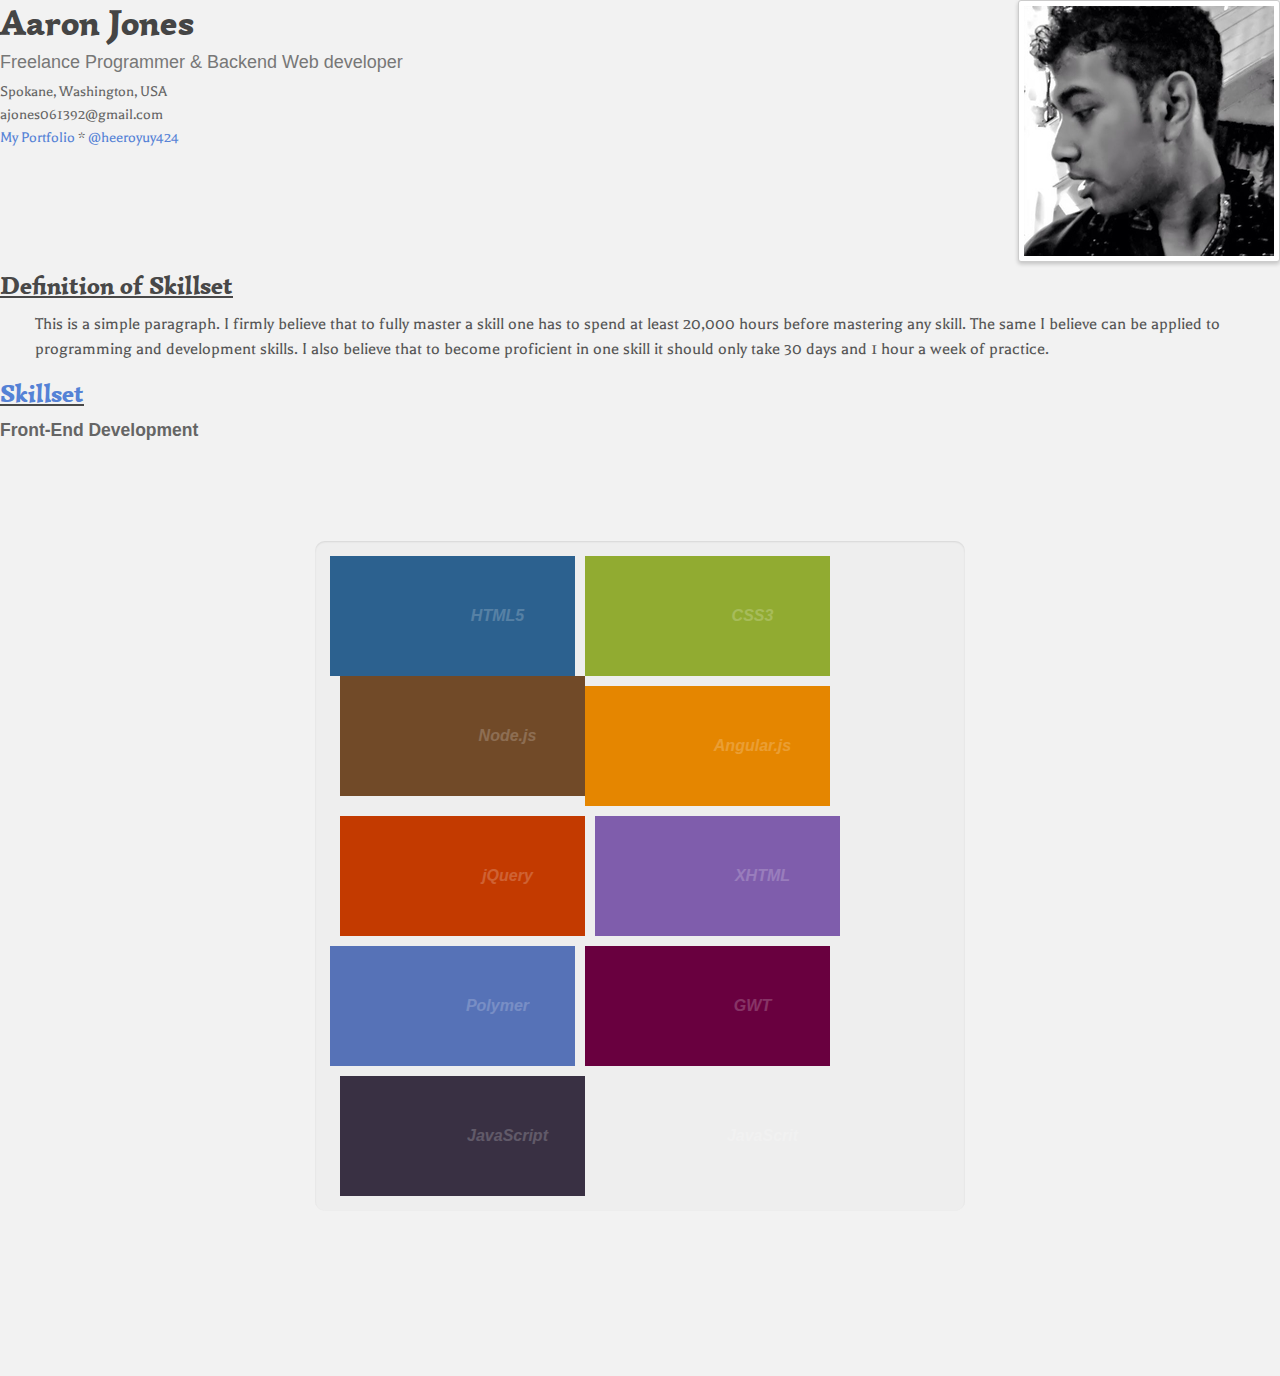
==== websites/portfolio/html/skillset.html @ 325709bb "Created another web page for my portfolio website for the category of Skillset. Working on the CSS f" ====
<!DOCTYPE html>

<html lang="en">

<head>
	<script type="text/javascript" src="javascript/ninja-btn.js"></script>
	<meta http-equiv="Content-Type" content="text/html; charset=utf-8" />
	<title>Online Responsive Resume Demo</title>
	<meta name="author" content="Aaron Jones">
	<meta http-equiv="X-UA-Compatible" content="IE=edge,chrome=1">
	<meta name="HandheldFriendly" content="true">
	<meta name="viewport" content="width=device-width, initial-scale=1,maximum-scale=1,user-scalable=no">
	<link rel="stylesheet" type="text/css" href="http://fonts.googleapis.com/css?family=Simonetta:400,900|Balthazar">
  	<link rel="stylesheet" type="text/css" href="../css/styles.css">
  	<link rel="stylesheet" type="text/css" href="../css/responsive.css">
  	<script src="http://code.jquery.com/jquery-1.7.1.min.js"></script>
    <link rel="stylesheet" type="text/css" href="https://googledrive.com/host/0B1iqZ7_4jtUfRUhpNWx3bEU2dFk" />

  		<style>
		/* Demo page only */

		#about{
		    color: #999;
		    text-align: center;
		    font: 0.9em Arial, Helvetica;
		}

		#about a{
		    color: #777;
		}		
		</style>
</head>

<body>

	<header class="clearfix">
            <div id="info">
                <h1><span itemprop="name">Aaron Jones</span></h1>
                <h3><span itemprop="jobTitle">Freelance Programmer & Backend Web developer</span></h3>
                <small itemprop="address" itemscope itemType="http://schema.org/PostalAddress">
                    <span itemprop="addressLocality">Spokane</span>,
                    <span itemprop="addressRegion">Washington</span>,
                    <span itemprop="addressCountry">USA</span>
                </small>
                <small><span itemprop="email">ajones061392@gmail.com</span></small>
                <small><a href="https://github.com/bigboss424/" itemprop="url">My Portfolio</a> * <a href="https://twiiter.com/heeroyuy424" itemprop="url">@heeroyuy424</a></small>
            </div>

            <div id="photo">
                <img src="../imgs/resize_profilepic.jpg" alt="Aaron Jones' Portfolio Picture" itemprop="image"/>
            </div>
    </header>

	<section id="profile">
		<h2>Definition of Skillset</h2>

		<p>
			This is a simple paragraph. I firmly believe that to fully master a skill one has to spend at least 20,000 hours before mastering any skill. The same I believe can be applied to programming and development skills. I also believe that to become proficient in one skill it should only take 30 days and 1 hour a week of practice.
		</p>
	</section>

	
            <h2 itemprop="name"><a href="html/skillset.html">Skillset</a></h2>
            
            <h4 itemprop="about">Front-End Development</h4>
            <section id="skills-interactive">
                
                   <ul class="menu">
	    <li tabindex="1">
	      <span class="title">HTML5</span> 
	      <div class="content">I have been studying HTML since the fifth grade. I remember writing my first web page and then full on website in high school both junior and senion year. Then from there further adapted my skills with HTML to keep up with its most current standard HTML5.</div>
	    </li>
	    <li tabindex="1">
	      <span class="title">CSS3</span> 
	      <div class="content">Though I have recently started to study CSS3</div>
	    </li>
	    <li tabindex="1">
	      <span class="title">Node.js</span> 
	      <div class="content">Lorem ipsum dolor sit amet, consectetur adipiscing elit. Suspendisse interdum dictum scelerisque. Morbi eu euismod lorem.</div>
	    </li>
	    <li tabindex="1">
	      <span class="title">Angular.js</span> 
	      <div class="content">Lorem ipsum dolor sit amet, consectetur adipiscing elit. Suspendisse interdum dictum scelerisque. Morbi eu euismod lorem.</div>
	    </li>
	    <li tabindex="1">
	      <span class="title">jQuery</span> 
	      <div class="content">Lorem ipsum dolor sit amet, consectetur adipiscing elit. Suspendisse interdum dictum scelerisque. Morbi eu euismod lorem.</div>
	    </li>
	    <li tabindex="1">
	      <span class="title">XHTML</span> 
	      <div class="content">Lorem ipsum dolor sit amet, consectetur adipiscing elit. Suspendisse interdum dictum scelerisque. Morbi eu euismod lorem.</div>
	    </li>
	    <li tabindex="1"> 
	      <span class="title">Polymer</span>
	      <div class="content">Lorem ipsum dolor sit amet, consectetur adipiscing elit. Suspendisse interdum dictum scelerisque. Morbi eu euismod lorem.</div>
	    </li>
	    <li tabindex="1"> 
	      <span class="title">GWT</span>
	      <div class="content">Lorem ipsum dolor sit amet, consectetur adipiscing elit. Suspendisse interdum dictum scelerisque. Morbi eu euismod lorem.</div>
	    </li>
	    <li tabindex="1"> 
	      <span class="title">JavaScript</span>
	      <div class="content">Lorem ipsum dolor sit amet, consectetur adipiscing elit. Suspendisse interdum dictum scelerisque. Morbi eu euismod lorem.</div>
	    </li>     
	    <li tabindex="1"> 
	      <span class="title">JavaScrit</span>
	      <div class="content">Lorem ipsum dolor sit amet, consectetur adipiscing elit. Suspendisse interdum dictum scelerisque. Morbi eu euismod lorem.</div>
	    </li>     
	  </ul>
  

	<script src="https://googledrive.com/host/0B1iqZ7_4jtUfbjcxRUdNczBzaGs" type='text/javascript'></script>
    </section>   
</body>
---- websites/portfolio/css/styles.css ----
/**Relative CSS Styles**/
* {margin: 0; padding 0;}

html {height: 101%;}

body {
    background: #f2f2f2 url('imgs/bg-tile.png'); 
    font-size: 62.5%; 
    padding-bottom: 65px; 
}


h1{ 
    font-family: "Simonetta", "Trebuchet MS", Arial, sans-serif; 
    color: #454545; 
    font-size: 3.6em; 
    margin-bottom: 6px;
}

h2{
    font-family: "Simonetta", "Trebuchet MS", Arial, sans-serif;
    color: #484848; 
    font-size: 2.5em;
    margin-bottom: 10px;
    text-decoration: underline;
}

h3{
    font-family: "Trebuchet MS", Verdana, Arial, sans-serif;
    color: #777;
    font-weight: normal;
    font-size: 1.8em;
    margin-bottom: 10px;
}

h4{
    font-family: "Trebuchet MS", Verdana, Arial, sans-serif;
    color: #656565;
    font-weight: bold;
    font-size: 1.75em;
    margin-bottom: 4px;
}


p{
    font-family: "Balthazar", "Droid Serif", Times New Roman, serif;
    color: #565656;
    font-size: 1.8em;
    line-height: 1.4em;
    margin-bottom: 15px; 
    padding-left: 35px;
}


small{
    font-family: "Balthazar", serif; 
    color: #656565;
    font-size: 1.6em;
    display: block;
    margin-bottom: 6px;
}

ul{
    display: block;
    list-style: none;
}

ul li{
    padding-left: 45px;
    list-style-type: none;
    vertical-align: top;
    background: url('imgs/bullet.png') 25px 5px no-repeat;
    margin-bottom: 5px;
    font-family: "Balthazar", serif;
    color: #666;
    font-size: 1.6em;
    line-height: 2.3em;
}

img{
    border: 0;
    max-width: 100%;
}

a{
    color: #5582d6;
    text-decoration: none;
}

a:hover{
    text-decoration: underline;   
}

/** @group core layout **/
#w{
    margin: 0px 50px; 
    padding: 20px 40px;
    padding-top: 35px;
    background: #fff;
    min-width: 260px;
    max-width: 900px;
    border-bottom-right-radius: 8px;
    border-bottom-left-radius: 8px;
    -webkit-border-bottom-left-radius: 8px;
    -webkit-border-bottom-right-radius: 8px;
    -moz-border-radius-bottomleft: 8px;
    -moz-border-radius-bottomright: 8px;
}

header{
    width: 100%;   
}

/** @group personal settings **/
#info{
    float: left;
    margin-bottom: 12px;
}

#photo{
    float: right;
}

#photo img{
    -webkit-border-radius: 3px;
    -moz-border-radius: 3px;
    border-radius: 3px;
    -webkit-box-shadow: 0 2px 4px rgba(0, 0, 0, 0.2);
    -moz-box-shadow: 0 2px 4px rgba(0, 0, 0, 0.2);
    box-shadow: 0 2px 4px rgba(0, 0, 0, 0.2);
    background-color: #fff;
    border: 1px solid #ccc;
    padding: 5px;
}

/** @group skills **/
#skills-left {
    display: block; float: left; margin-right: 30px; 
}

#skills-right {
    display: block; float: left;
}

#skills-interactive {
    .menu{
  width: 620px;
  margin: 100px auto; padding: 15px;      
  list-style: none;
  counter-reset: li;
  background: #eee;
  -moz-box-shadow: 0 1px 2px rgba(0,0,0,.1) inset;
  -webkit-box-shadow: 0 1px 2px rgba(0,0,0,.1) inset;
  box-shadow: 0 1px 2px rgba(0,0,0,.1) inset;
  -moz-border-radius: 10px;
  -webkit-border-radius: 10px;
  border-radius: 10px;
}

.menu:before,
.menu:after {
  content: "";
  display: table;
}

.menu:after {
  clear: both;
}

.menu {
  zoom:1;
}

/* -------------------------------- */        

.menu li {
  position: relative;
  float: left;
  cursor: pointer;
  height: 120px; width: 200px;
  margin: 10px 0 0 10px;
  color: #fff;
} 

.menu li:hover, .menu li:focus{
  background-image: -webkit-gradient(linear, left top, left bottom, from(rgba(255,255,255,.2)), to(rgba(255,255,255,0)));
  background-image: -webkit-linear-gradient(top, rgba(255,255,255,.2), rgba(255,255,255,0));
  background-image: -moz-linear-gradient(top, rgba(255,255,255,.2), rgba(255,255,255,0));
  background-image: -ms-linear-gradient(top, rgba(255,255,255,.2), rgba(255,255,255,0));
  background-image: -o-linear-gradient(top, rgba(255,255,255,.2), rgba(255,255,255,0));
  background-image: linear-gradient(top, rgba(255,255,255,.2), rgba(255,255,255,0));
}

.menu .cover{
  z-index: 2;
}

.menu .cover:focus{
  outline: 0;
}

/* -------------------------------- */

.menu li::after{
  content: counter(li);
  counter-increment: li;
  font: italic bold 10px serif, georgia;
  position: absolute;
  color: rgba(255,255,255,.1);
  opacity: 0;
  -webkit-transition: all .2s ease-out;
  -moz-transition: all .2s ease-out;
  -ms-transition: all .2s ease-out; 
  -o-transition: all .2s ease-out;  
  transition: all .2s ease-out;    
}      

.menu li:hover::after, .menu li:focus::after{
  font-size: 100px;
  opacity: 1; 
}

.menu .cover::after{
  z-index: -1;
}

/* -------------------------------- */       

.menu li:nth-child(1),
.menu li:nth-child(2),
.menu li:nth-child(3){
  margin-top: 0;
}

.menu li:nth-child(1),
.menu li:nth-child(4),
.menu li:nth-child(7){
  margin-left: 0;      
}

/* -------------------------------- */       

.menu li:nth-child(1),
.menu li:nth-child(1) .content,
.menu li:nth-child(1) .close{
  background-color: #2c618f;
}         

.menu li:nth-child(2),
.menu li:nth-child(2) .content,
.menu li:nth-child(2) .close{
  background-color: #91ab31;   
}   

.menu li:nth-child(3),
.menu li:nth-child(3) .content,
.menu li:nth-child(3) .close{
  background-color: #714a28;   
}

.menu li:nth-child(4),
.menu li:nth-child(4) .content,
.menu li:nth-child(4) .close{
  background-color: #e58600;      
}

.menu li:nth-child(5),
.menu li:nth-child(5) .content,
.menu li:nth-child(5) .close{
  background-color: #c33a00;
}

.menu li:nth-child(6),
.menu li:nth-child(6) .content,
.menu li:nth-child(6) .close{
  background-color: #7f5dac;
}

.menu li:nth-child(7),
.menu li:nth-child(7) .content,
.menu li:nth-child(7) .close{
  background-color: #5672b7;     
}

.menu li:nth-child(8),
.menu li:nth-child(8) .content,
.menu li:nth-child(8) .close{
  background-color: #69003f;
}

.menu li:nth-child(9),
.menu li:nth-child(9) .content,
.menu li:nth-child(9) .close{
  background-color: #393043;
}

/* -------------------------------- */

.menu .content{
  opacity: 0; display: none\9;
  overflow: hidden;
  font: 12px Arial, Helvetica;
  position: absolute;
  height: 120px; width: 200px; /* Ideally: height: 100%; width: 100%; but works at it should just in FF */
  -webkit-transition: all .3s ease-out;
  -moz-transition: all .3s ease-out;
  -ms-transition: all .3s ease-out; 
  -o-transition: all .3s ease-out;  
  transition: all .3s ease-out;      
}  

.menu .expanded{
  opacity: .95; display: block\9;
  overflow: visible;
  padding: 40px;
  height: 300px; width: 540px; /* Cover the entire area */
}

.menu li:nth-child(3n) .content{ /* 3,6,9 */
  right: 0;
}

.menu li:nth-child(3n-1) .expanded{ /* 2,5,8 */
  left: 50%;
  margin-left: -310px;
}

.menu li:nth-child(7) .content, /* 7,8,9 */
.menu li:nth-child(8) .content,
.menu li:nth-child(9) .content{
  bottom: 0;
}                      

.menu li:nth-child(4) .expanded, /* 4,5,6 */
.menu li:nth-child(5) .expanded,
.menu li:nth-child(6) .expanded{
  margin-top: -190px;
  top: 50%;
} 

/* -------------------------------- */    

.menu .title{
  position: absolute;
  height: 100%; width: 100%;
  text-align: center;
  font: italic bold 1em/120px 'trebuchet MS', Arial, helvetica;
  opacity: .2;
}

.menu li:hover .title{
  opacity: .7;
}    

/* -------------------------------- */

.menu .close {
  display: none;
  border: 5px solid #fff;
  color: #fff;
  cursor: pointer;
  height: 40px; width: 40px;
  font: bold 20px/40px arial, helvetica;
  position: absolute;
  text-align: center;
  top: -20px; right: -20px;
  -moz-border-radius: 40px;
  -webkit-border-radius: 40px;
  border-radius: 40px;      
}

.menu .cover .close{
  display: block;
}
}

/** @group clearfix **/
.clearfix:after{
    content: "."; 
    display: block;
    clear: both;
    visibility: hidden;
    line-height: 0;
    height: 0;
}

.clearfix{
    display: inline-block;
}

html[xmls] .clearfix{
    display: block;
}

* html .clearfix{
    height: 1%;
}
---- websites/portfolio/css/responsive.css ----
@media only screen and (max-width: 740px)
{
    h1{ font-size: 4.5em; }
    h3{ font-size: 2.2em; }
    h2{ display: block; text-align: center; }
    #info {float: none; display: block; text-align: center; }
    #photo{
            float: none;
            display: block;
            text-align: center;
    }
    #w {padding: 20px 15px; }
    p { padding: 0; }
}

@media only screen and (max-width: 570px) {
    ul li {
        display: inline-block; 
        padding-left: 15px; 
        width: 140px; 
        background-position: -5px 0px;
        margin-right: 6px; 
        line-height: 1.7em;
    }
    #skills-left, skills-right { margin-bottom: 15px; }
}

@media only screen and (max-width: 480px) {
    ul li { width: 120px; }
    #w { margin: 0 20px; }
}
 
@media only screen and (max-width: 320px) {
    #w { margin: 0 10px; }
}
 
/** iPhone only **/
@media screen and (max-device-width: 480px) {
    ul li { width: 150px; }
}
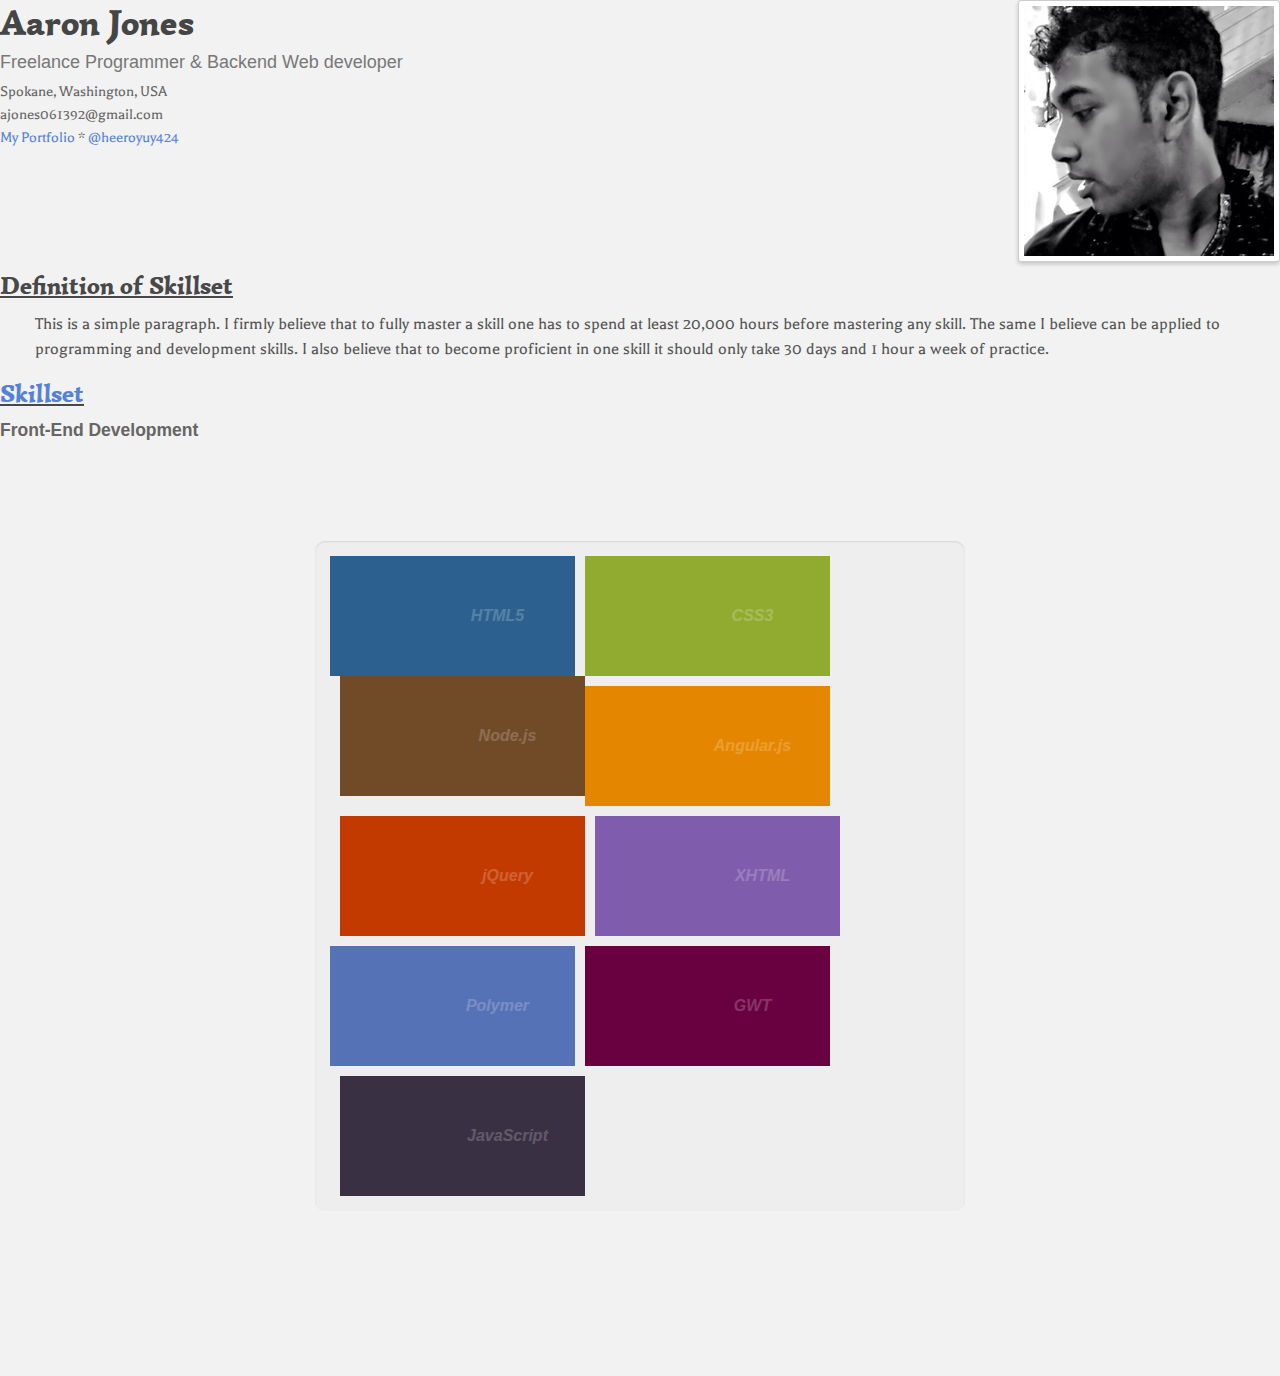
==== commit f6cace53: "Added titles to each of the categories. Will have to work on adding more boxes into the menu design." ====
--- a/websites/portfolio/html/skillset.html
+++ b/websites/portfolio/html/skillset.html
@@ -102,10 +102,6 @@
 	      <span class="title">JavaScript</span>
 	      <div class="content">Lorem ipsum dolor sit amet, consectetur adipiscing elit. Suspendisse interdum dictum scelerisque. Morbi eu euismod lorem.</div>
 	    </li>     
-	    <li tabindex="1"> 
-	      <span class="title">JavaScrit</span>
-	      <div class="content">Lorem ipsum dolor sit amet, consectetur adipiscing elit. Suspendisse interdum dictum scelerisque. Morbi eu euismod lorem.</div>
-	    </li>     
 	  </ul>
   
 
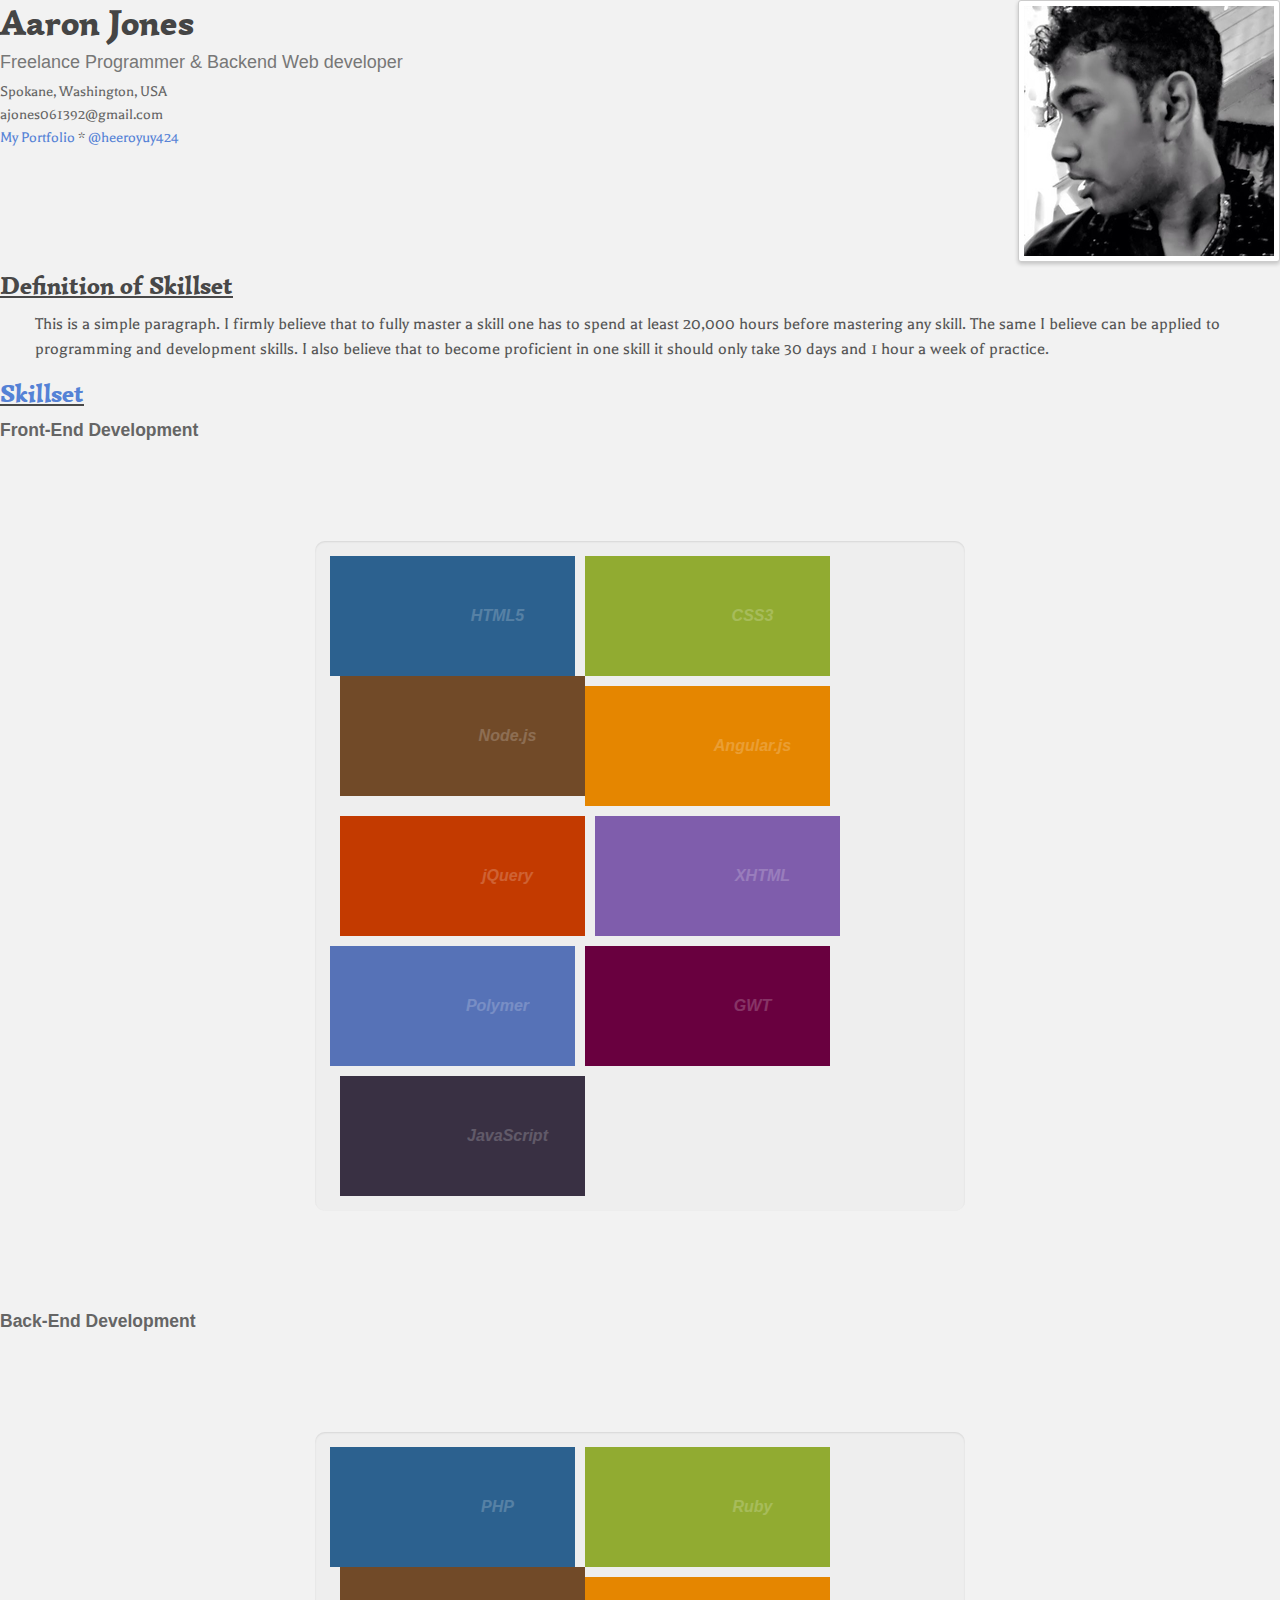
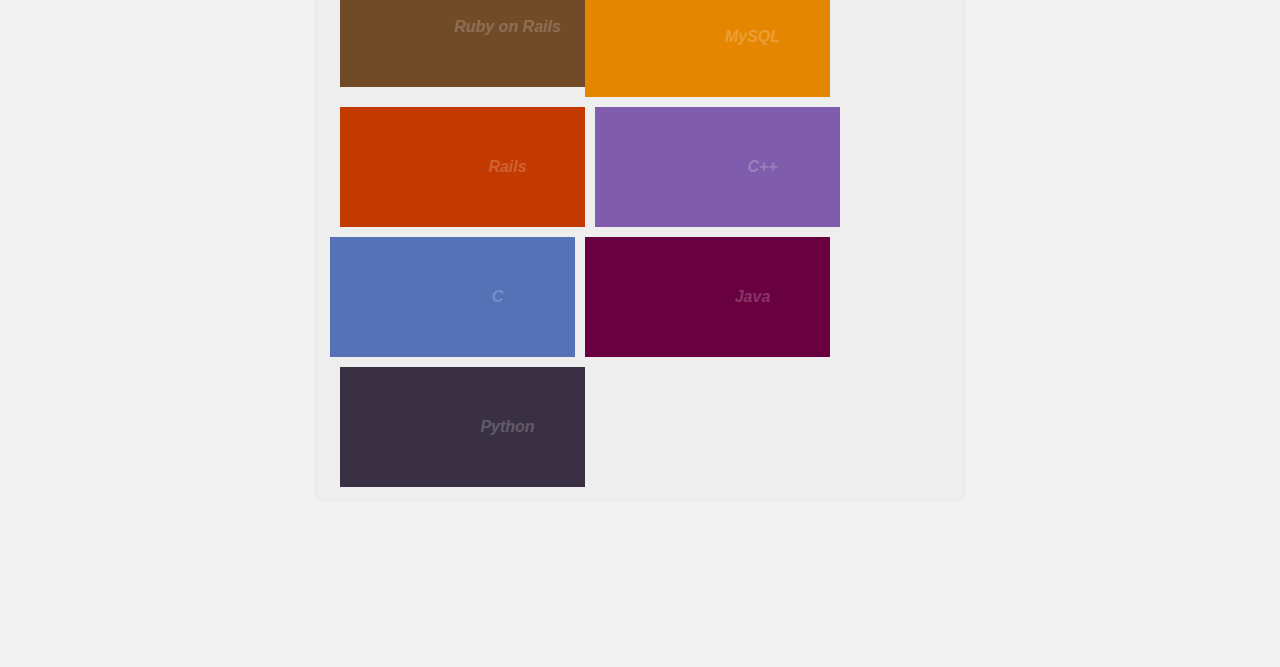
==== commit 0a167d14: "Created the skillset web page in which I detail each of my pertaining skills in each skillset in a m" ====
--- a/websites/portfolio/html/skillset.html
+++ b/websites/portfolio/html/skillset.html
@@ -72,7 +72,7 @@
 	    </li>
 	    <li tabindex="1">
 	      <span class="title">CSS3</span> 
-	      <div class="content">Though I have recently started to study CSS3</div>
+	      <div class="content">Though I have recently started to study CSS3. I have been quick to adapt to the rules and standards of the language itself. Not only has it benefitted me greatly when coming to the design of my website but has helped me grasp a better understanding of web development as a whole.</div>
 	    </li>
 	    <li tabindex="1">
 	      <span class="title">Node.js</span> 
@@ -104,6 +104,48 @@
 	    </li>     
 	  </ul>
   
+  	 <h4 itemprop="about">Back-End Development</h4>
+
+  	 <section id="skills-interactive">
+                
+       <ul class="menu">
+	    <li tabindex="1">
+	      <span class="title">PHP</span> 
+	      <div class="content">I have been studying HTML since the fifth grade. I remember writing my first web page and then full on website in high school both junior and senion year. Then from there further adapted my skills with HTML to keep up with its most current standard HTML5.</div>
+	    </li>
+	    <li tabindex="1">
+	      <span class="title">Ruby</span> 
+	      <div class="content">Though I have recently started to study CSS3. I have been quick to adapt to the rules and standards of the language itself. Not only has it benefitted me greatly when coming to the design of my website but has helped me grasp a better understanding of web development as a whole.</div>
+	    </li>
+	    <li tabindex="1">
+	      <span class="title">Ruby on Rails</span> 
+	      <div class="content">Lorem ipsum dolor sit amet, consectetur adipiscing elit. Suspendisse interdum dictum scelerisque. Morbi eu euismod lorem.</div>
+	    </li>
+	    <li tabindex="1">
+	      <span class="title">MySQL</span> 
+	      <div class="content">Lorem ipsum dolor sit amet, consectetur adipiscing elit. Suspendisse interdum dictum scelerisque. Morbi eu euismod lorem.</div>
+	    </li>
+	    <li tabindex="1">
+	      <span class="title">Rails</span> 
+	      <div class="content">Lorem ipsum dolor sit amet, consectetur adipiscing elit. Suspendisse interdum dictum scelerisque. Morbi eu euismod lorem.</div>
+	    </li>
+	    <li tabindex="1">
+	      <span class="title">C++</span> 
+	      <div class="content">Lorem ipsum dolor sit amet, consectetur adipiscing elit. Suspendisse interdum dictum scelerisque. Morbi eu euismod lorem.</div>
+	    </li>
+	    <li tabindex="1"> 
+	      <span class="title">C</span>
+	      <div class="content">Lorem ipsum dolor sit amet, consectetur adipiscing elit. Suspendisse interdum dictum scelerisque. Morbi eu euismod lorem.</div>
+	    </li>
+	    <li tabindex="1"> 
+	      <span class="title">Java</span>
+	      <div class="content">Lorem ipsum dolor sit amet, consectetur adipiscing elit. Suspendisse interdum dictum scelerisque. Morbi eu euismod lorem.</div>
+	    </li>
+	    <li tabindex="1"> 
+	      <span class="title">Python</span>
+	      <div class="content">Lorem ipsum dolor sit amet, consectetur adipiscing elit. Suspendisse interdum dictum scelerisque. Morbi eu euismod lorem.</div>
+	    </li>     
+	  </ul>
 
 	<script src="https://googledrive.com/host/0B1iqZ7_4jtUfbjcxRUdNczBzaGs" type='text/javascript'></script>
     </section>   
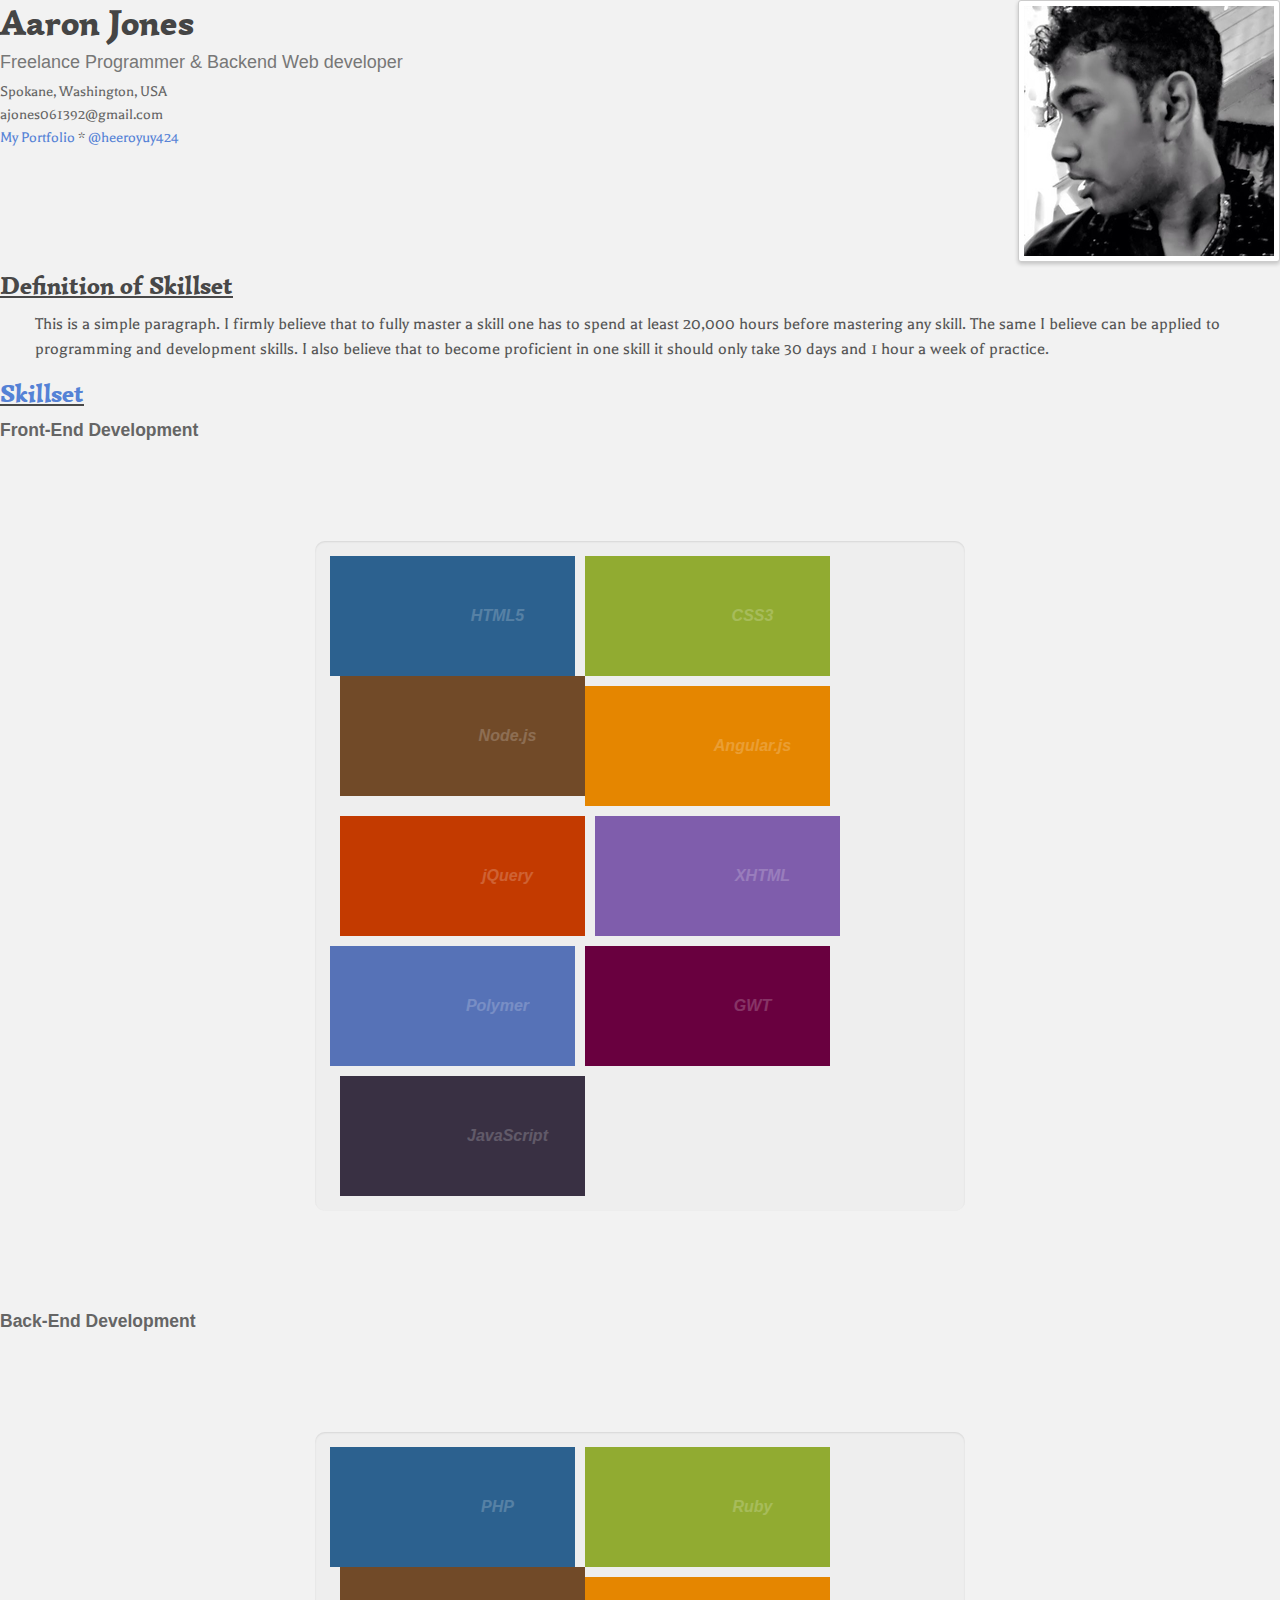
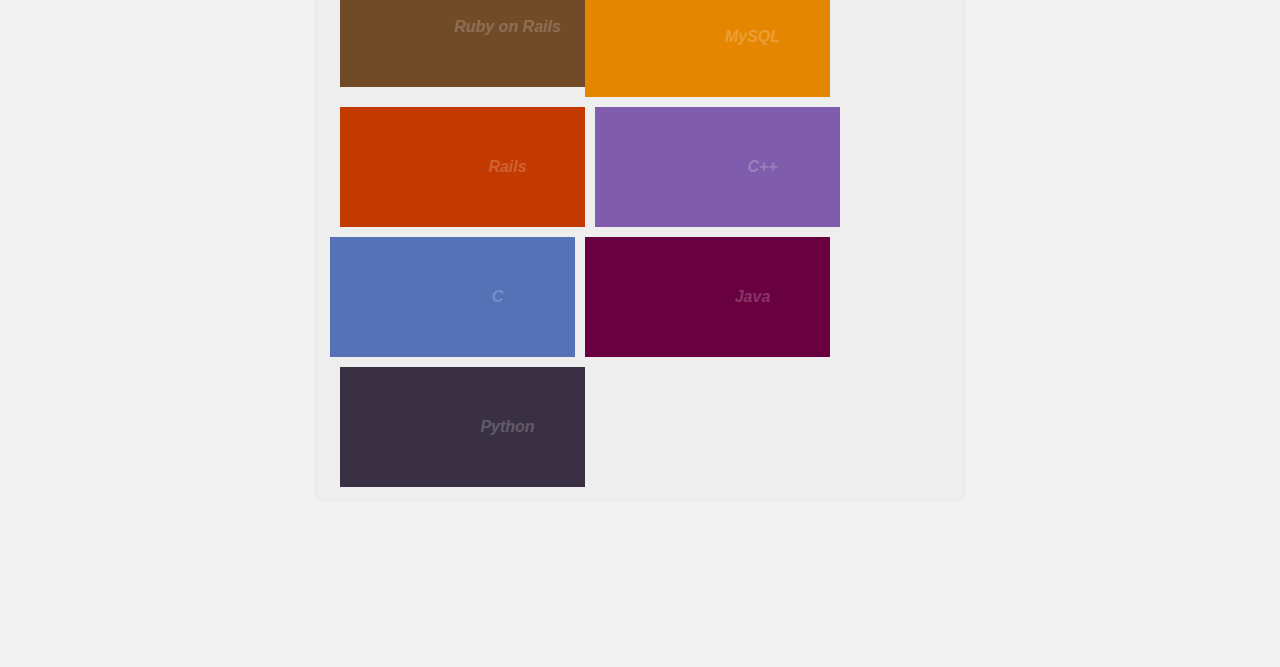
==== commit 5813823f: "Added more content for my skillsets. I plan on integrating a list of projects that show that I have " ====
--- a/websites/portfolio/html/skillset.html
+++ b/websites/portfolio/html/skillset.html
@@ -76,11 +76,11 @@
 	    </li>
 	    <li tabindex="1">
 	      <span class="title">Node.js</span> 
-	      <div class="content">Lorem ipsum dolor sit amet, consectetur adipiscing elit. Suspendisse interdum dictum scelerisque. Morbi eu euismod lorem.</div>
+	      <div class="content">I recently just started to pick up the Node framework. Though my work in it is very limited at the moment I am currently working on various side projects that work on implementing the framework into numerous blogs and websites over the course of my development history. </div>
 	    </li>
 	    <li tabindex="1">
 	      <span class="title">Angular.js</span> 
-	      <div class="content">Lorem ipsum dolor sit amet, consectetur adipiscing elit. Suspendisse interdum dictum scelerisque. Morbi eu euismod lorem.</div>
+	      <div class="content">Though I am recently new to the concept of Angular I have been getting some great practice in integrating this JavaScript Framework in my web development process. I plan on doing more future projects with this framework to test out what it can do from the ground up.</div>
 	    </li>
 	    <li tabindex="1">
 	      <span class="title">jQuery</span> 
@@ -100,7 +100,7 @@
 	    </li>
 	    <li tabindex="1"> 
 	      <span class="title">JavaScript</span>
-	      <div class="content">Lorem ipsum dolor sit amet, consectetur adipiscing elit. Suspendisse interdum dictum scelerisque. Morbi eu euismod lorem.</div>
+	      <div class="content">JavaScript in my honest opinion is one of the few things hold everything on the web together. Though I am diving into JavaScript for the first time seriously I have been enjoying it's simplistic ways of implementing and extracting data from websites. I will be posting more of my works that heavily rely upon JavaScript in the near future.</div>
 	    </li>     
 	  </ul>
   
@@ -119,11 +119,11 @@
 	    </li>
 	    <li tabindex="1">
 	      <span class="title">Ruby on Rails</span> 
-	      <div class="content">Lorem ipsum dolor sit amet, consectetur adipiscing elit. Suspendisse interdum dictum scelerisque. Morbi eu euismod lorem.</div>
+	      <div class="content">I am currently starting to learn Ruby on Rails for certain web development projects. I have somewhat grown attached to Ruby on Rails as implementing multiple frameworks within a project has been made easy as a result of the development behind Ruby and Rails.</div>
 	    </li>
 	    <li tabindex="1">
 	      <span class="title">MySQL</span> 
-	      <div class="content">Lorem ipsum dolor sit amet, consectetur adipiscing elit. Suspendisse interdum dictum scelerisque. Morbi eu euismod lorem.</div>
+	      <div class="content">This database is and my main preferred choice when it comes to implementing a database into my code. Whether it be a simple Java servlet application or CRUD applications. I enjoy the way implementing this database is so simple when integrating it into a site. I plan on expanding my knowledge further through learning various different databases along the way.</div>
 	    </li>
 	    <li tabindex="1">
 	      <span class="title">Rails</span> 
@@ -135,7 +135,7 @@
 	    </li>
 	    <li tabindex="1"> 
 	      <span class="title">C</span>
-	      <div class="content">Lorem ipsum dolor sit amet, consectetur adipiscing elit. Suspendisse interdum dictum scelerisque. Morbi eu euismod lorem.</div>
+	      <div class="content">This programming langauge is my first Programming language that I started programming in. Creating my first Hello World application in High School made me quite fascinated with the process of creating applications that everyone could use. </div>
 	    </li>
 	    <li tabindex="1"> 
 	      <span class="title">Java</span>
--- a/websites/portfolio/css/styles.css
+++ b/websites/portfolio/css/styles.css
@@ -1,3 +1,4 @@
+/**Commit**/
 /**Relative CSS Styles**/
 * {margin: 0; padding 0;}
 
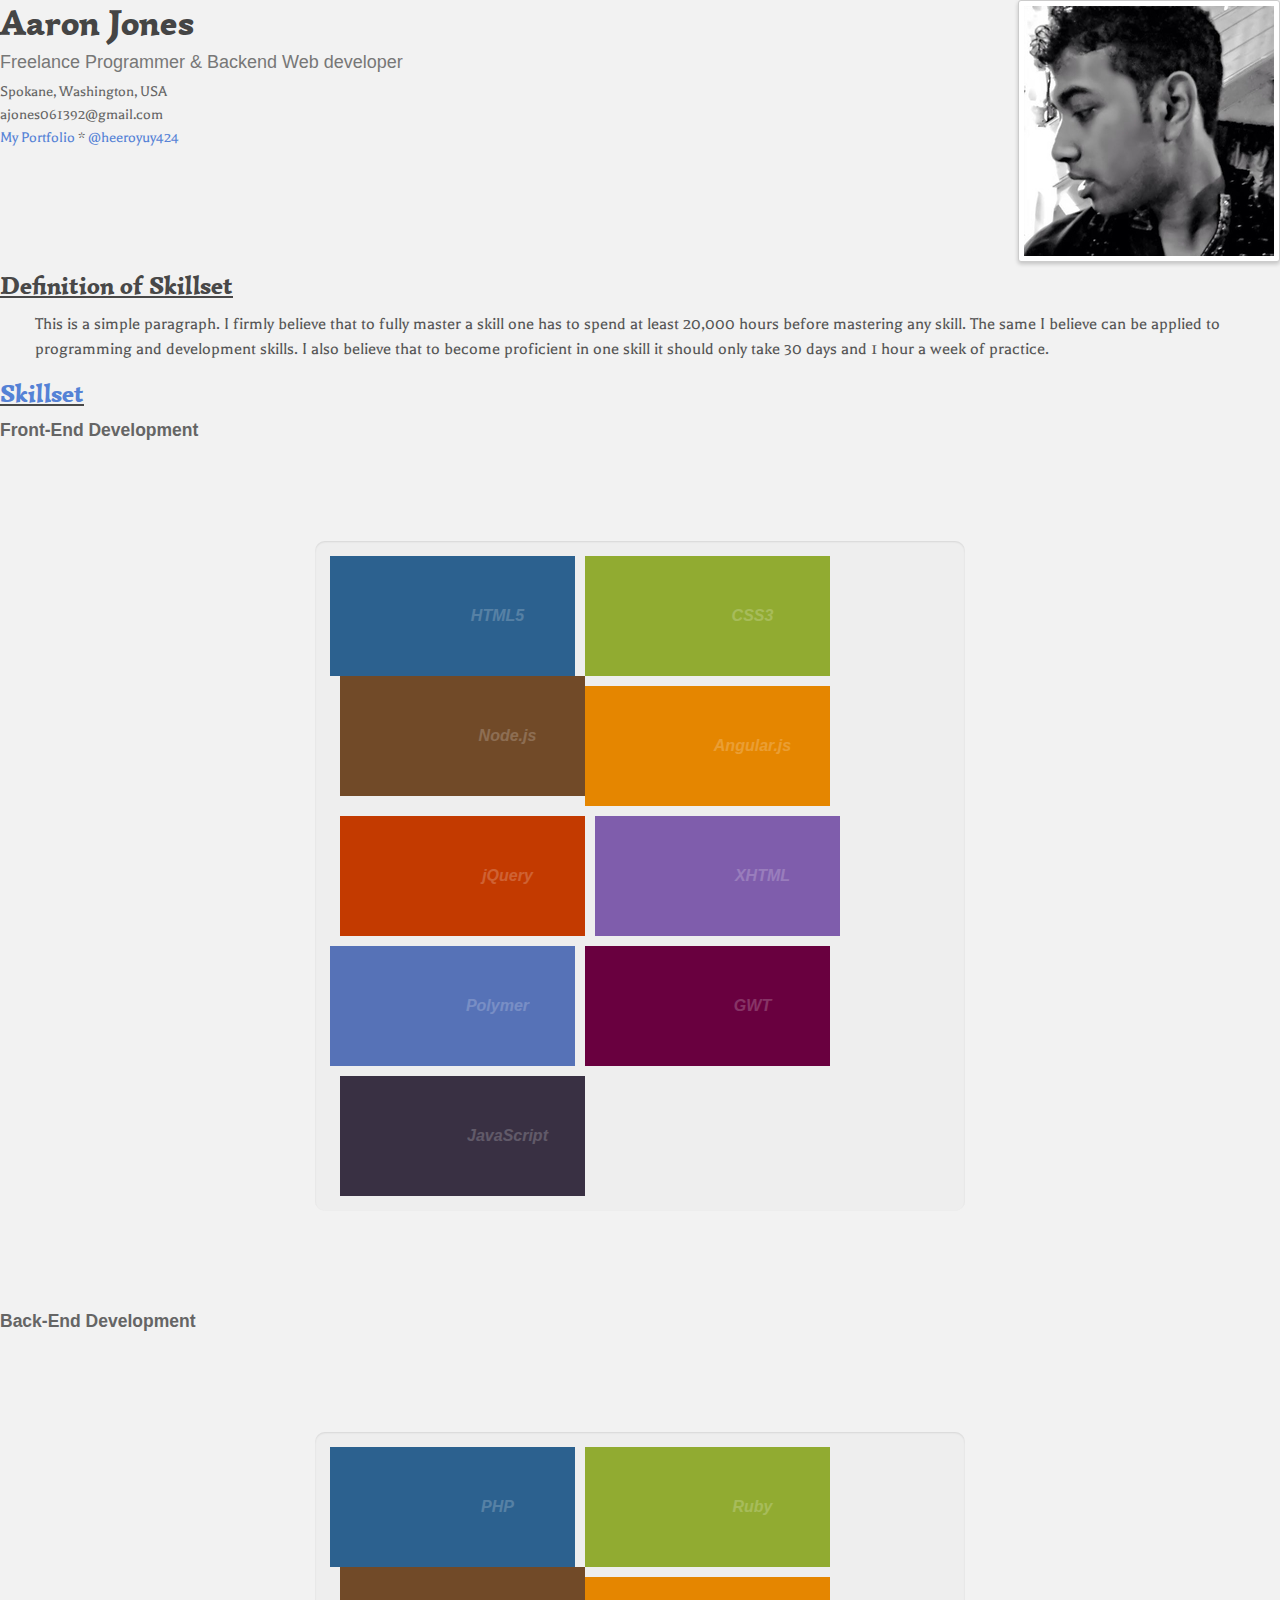
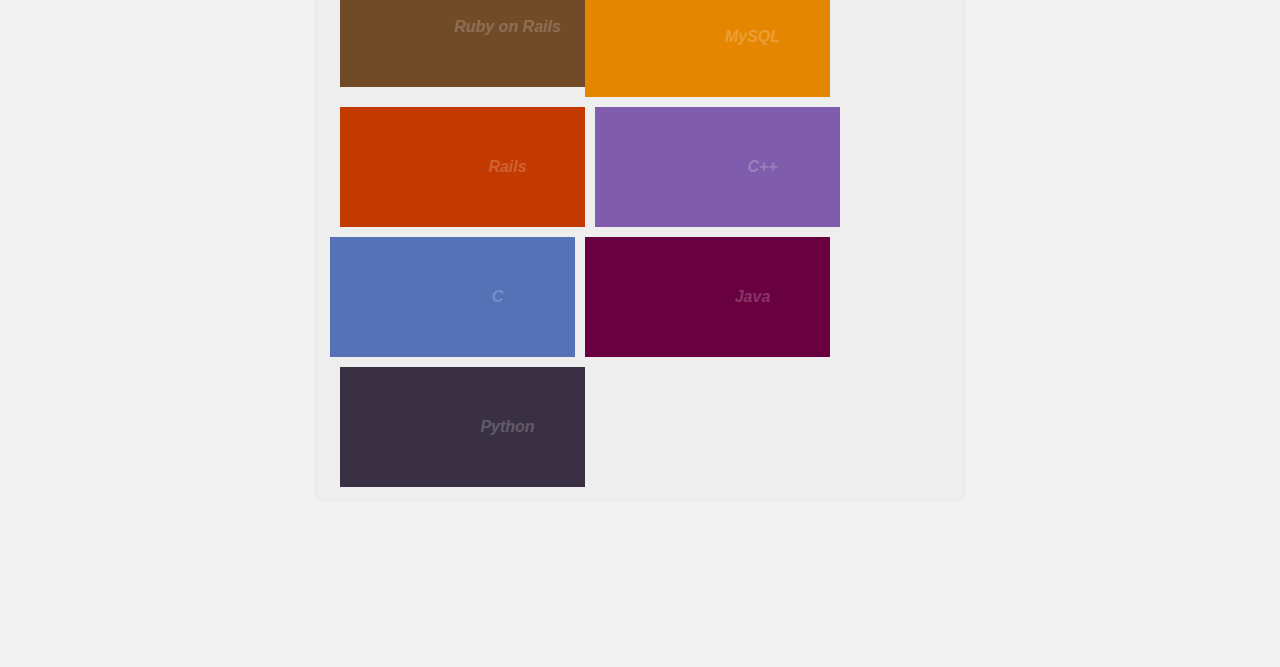
==== commit 3f45dfe0: "Merge branch 'master' of https://github.com/BigBoss424/JSS" ====
--- a/websites/portfolio/html/skillset.html
+++ b/websites/portfolio/html/skillset.html
@@ -1,5 +1,5 @@
 <!DOCTYPE html>
-
+<!--This is a commit-->
 <html lang="en">
 
 <head>
@@ -149,4 +149,4 @@
 
 	<script src="https://googledrive.com/host/0B1iqZ7_4jtUfbjcxRUdNczBzaGs" type='text/javascript'></script>
     </section>   
-</body>+</body>
